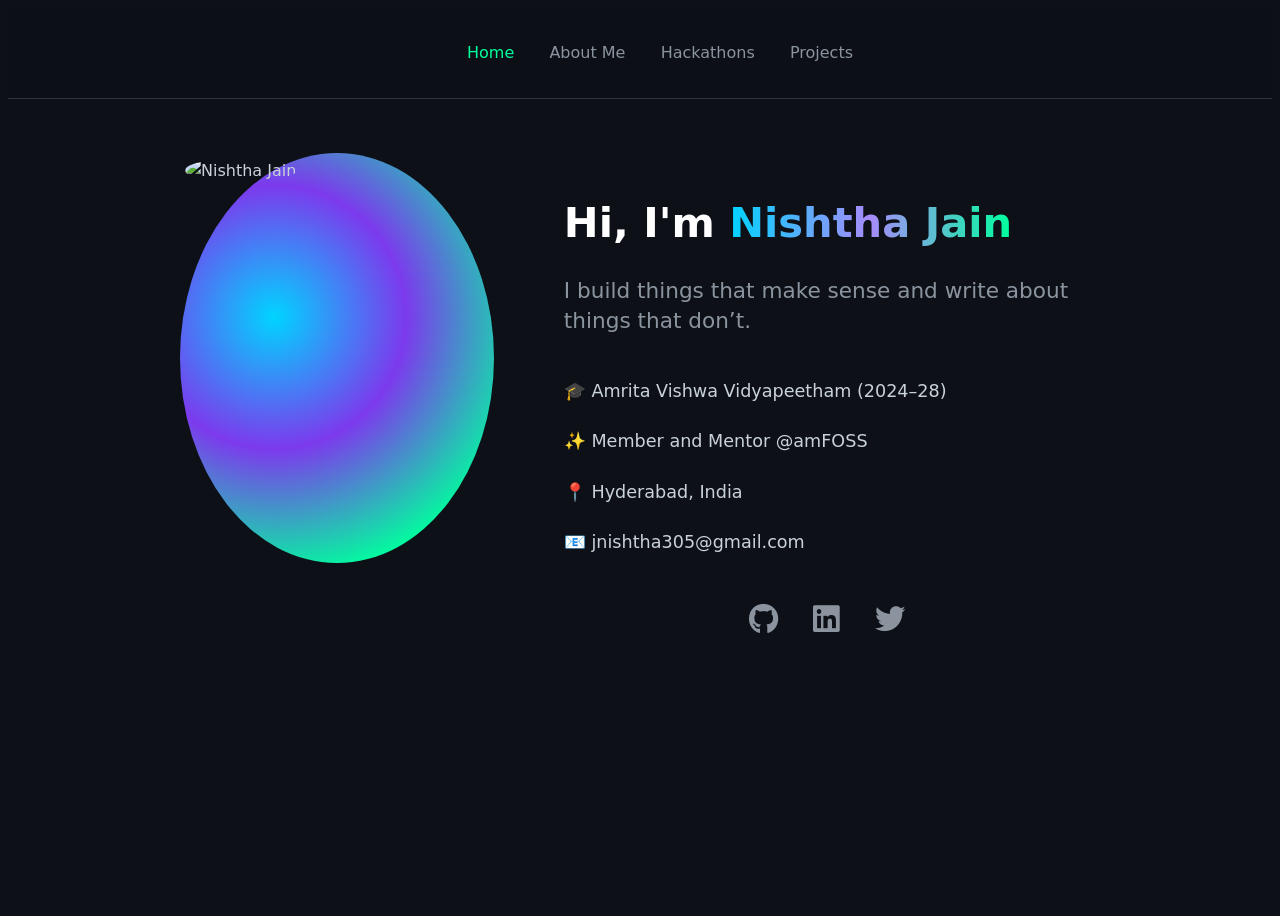
==== index.html @ 8abb0011 "Initial Commit" ====
<!DOCTYPE html>
<html lang="en">

<head>
  <meta charset="UTF-8" />
  <meta name="viewport" content="width=device-width, initial-scale=1.0" />
  <title>Nishtha Jain – Home</title>
  <link rel="stylesheet" href="https://cdnjs.cloudflare.com/ajax/libs/font-awesome/6.5.0/css/all.min.css" />
  <link rel="stylesheet" href="styles.css">
</head>

<body>

  <header>
    <nav>
      <ul class="nav-links">
        <li><a href="index.html" class="active">Home</a></li>
        <li><a href="about.html">About Me</a></li>
        <li><a href="hackathons.html">Hackathons</a></li>
        <li><a href="projects.html">Projects</a></li>
      </ul>
    </nav>
  </header>

  <main>
    <div class="hero">
      <div class="profile-container">
        <div class="profile-bg"></div>
        <img src="assets/photo.jpg" alt="Nishtha Jain" class="profile-pic">
      </div>
      <div class="details">
        <h1>Hi, I'm <span>Nishtha Jain</span></h1>
        <p class="tagline">I build things that make sense and write about things that don’t.</p>

        <div class="info">
          <div>🎓 Amrita Vishwa Vidyapeetham (2024–28)</div>
          <div>✨ Member and Mentor @amFOSS</div>
          <div>📍 Hyderabad, India</div>
          <div>📧 jnishtha305@gmail.com</div>
        </div>

        <div class="social">
          <a href="https://github.com/Nishthajain7" target="_blank"><i class="fab fa-github"></i></a>
          <a href="https://www.linkedin.com/in/nishtha-jain-44b6b32a1/" target="_blank"><i class="fab fa-linkedin"></i></a>
          <a href="https://x.com/Nishtha_jain_" target="_blank"><i class="fab fa-twitter"></i></a>
        </div>
      </div>
    </div>
  </main>

</body>

</html>
---- styles.css ----
:root {
  --bg: #0d1117;
  --text: #c9d1d9;
  --green: #00ff9d;
  --gray: #8b949e;
  --border: #30363d;
}


body {
  background: var(--bg);
  color: var(--text);
  font-family: system-ui, monospace;
  line-height: 1.6;
  min-height: 100vh;
}

header {
  position: sticky;
  top: 0;
  background: rgba(13, 17, 23, 0.92);
  backdrop-filter: blur(10px);
  border-bottom: 1px solid var(--border);
  padding: 1rem 5%;
  z-index: 100;
}

nav {
  max-width: 1100px;
  margin: 0 auto;
  display: flex;
  justify-content: center;
  align-items: center;
  flex-wrap: wrap;
  gap: 1.5rem;
}

.nav-links {
  display: flex;
  gap: 2.2rem;
  list-style: none;
}

.nav-links a {
  color: var(--gray);
  text-decoration: none;
  font-size: 1rem;
  transition: color 0.2s;
}

.nav-links a:hover,
.nav-links a.active {
  color: var(--green);
}

main {
  max-width: 900px;
  margin: 0 auto;
  padding: 2rem 5% 6rem;
}

.hero {
  padding-top: 2rem;
  display: flex;
  gap: 5rem;
}

.profile-container {
  position: relative;
  width: 390px;
  height: 390px;
}

.profile-bg {
  position: absolute;
  inset: -10px;
  border-radius: 50%;
  background: radial-gradient(
    circle at 30% 40%,
    #00d4ff 0%,
    #7c3aed 40%,
    #00ff9d 80%,
    transparent 100%
  );
}

.profile-pic {
  position: relative;
  inset: -5px;
  z-index: 2;
  width: 400px;
  height: 400px;
  border-radius: 50%;
  object-fit: cover;
}

h1 {
  color: white;
  font-size: 2.6rem;
  margin-bottom: 0.8rem;
}

h1 span {
  background: linear-gradient(90deg, #00d4ff, #a78bfa, #00ff9d);
  -webkit-text-fill-color: transparent;
  background-clip: text;
  font-weight: bold;
}

.tagline {
  font-size: 1.35rem;
  color: var(--gray);
  margin: 1.2rem 0 2.5rem;
  line-height: 1.4;
}

.info {
  display: grid;
  gap: 1.4rem;
  max-width: 700px;
  margin-bottom: 2.5rem;
  font-size: 1.1rem;
}

.social {
  display: flex;
  justify-content: center;
  gap: 2.2rem;
  font-size: 1.9rem;
}

.social a {
  color: var(--gray);
  transition: all 0.25s;
}

.social a:hover {
  color: var(--green);
  transform: translateY(-4px);
}

@media (max-width: 700px) {
  .nav-links {
    gap: 1.4rem;
    font-size: 0.95rem;
  }

  .profile-pic {
    width: 140px;
    height: 140px;
  }

  h1 {
    font-size: 2.2rem;
  }

  .tagline {
    font-size: 1.2rem;
  }
}
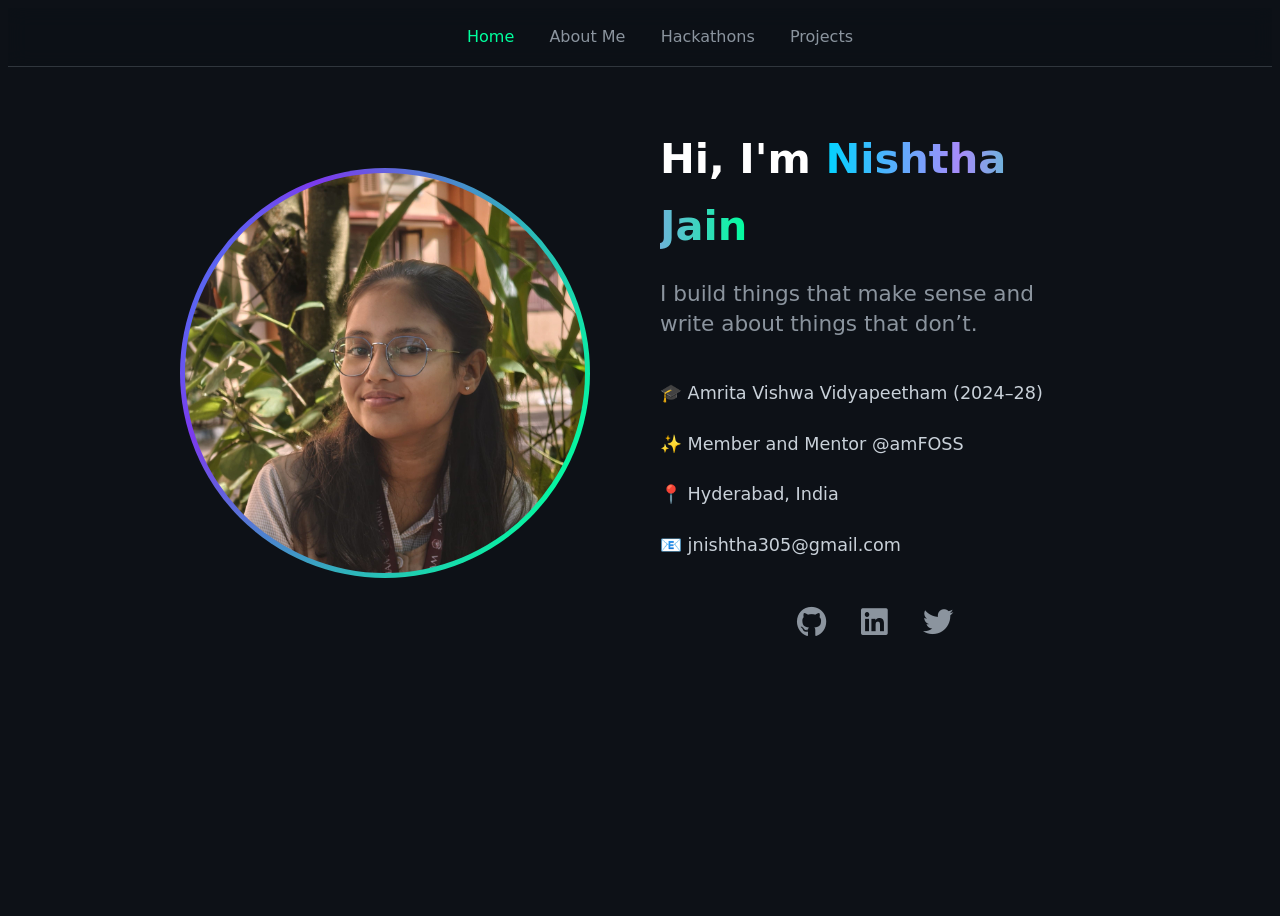
==== commit 6e1e0280: "Initial commit" ====
--- a/index.html
+++ b/index.html
@@ -22,7 +22,7 @@
     </nav>
   </header>
 
-  <main>
+  <main style="padding: 2rem 5% 6rem;">
     <div class="hero">
       <div class="profile-container">
         <div class="profile-bg"></div>
--- a/styles.css
+++ b/styles.css
@@ -21,7 +21,6 @@
   background: rgba(13, 17, 23, 0.92);
   backdrop-filter: blur(10px);
   border-bottom: 1px solid var(--border);
-  padding: 1rem 5%;
   z-index: 100;
 }
 
@@ -56,13 +55,12 @@
 main {
   max-width: 900px;
   margin: 0 auto;
-  padding: 2rem 5% 6rem;
 }
 
 .hero {
-  padding-top: 2rem;
   display: flex;
   gap: 5rem;
+  align-items: center;
 }
 
 .profile-container {
